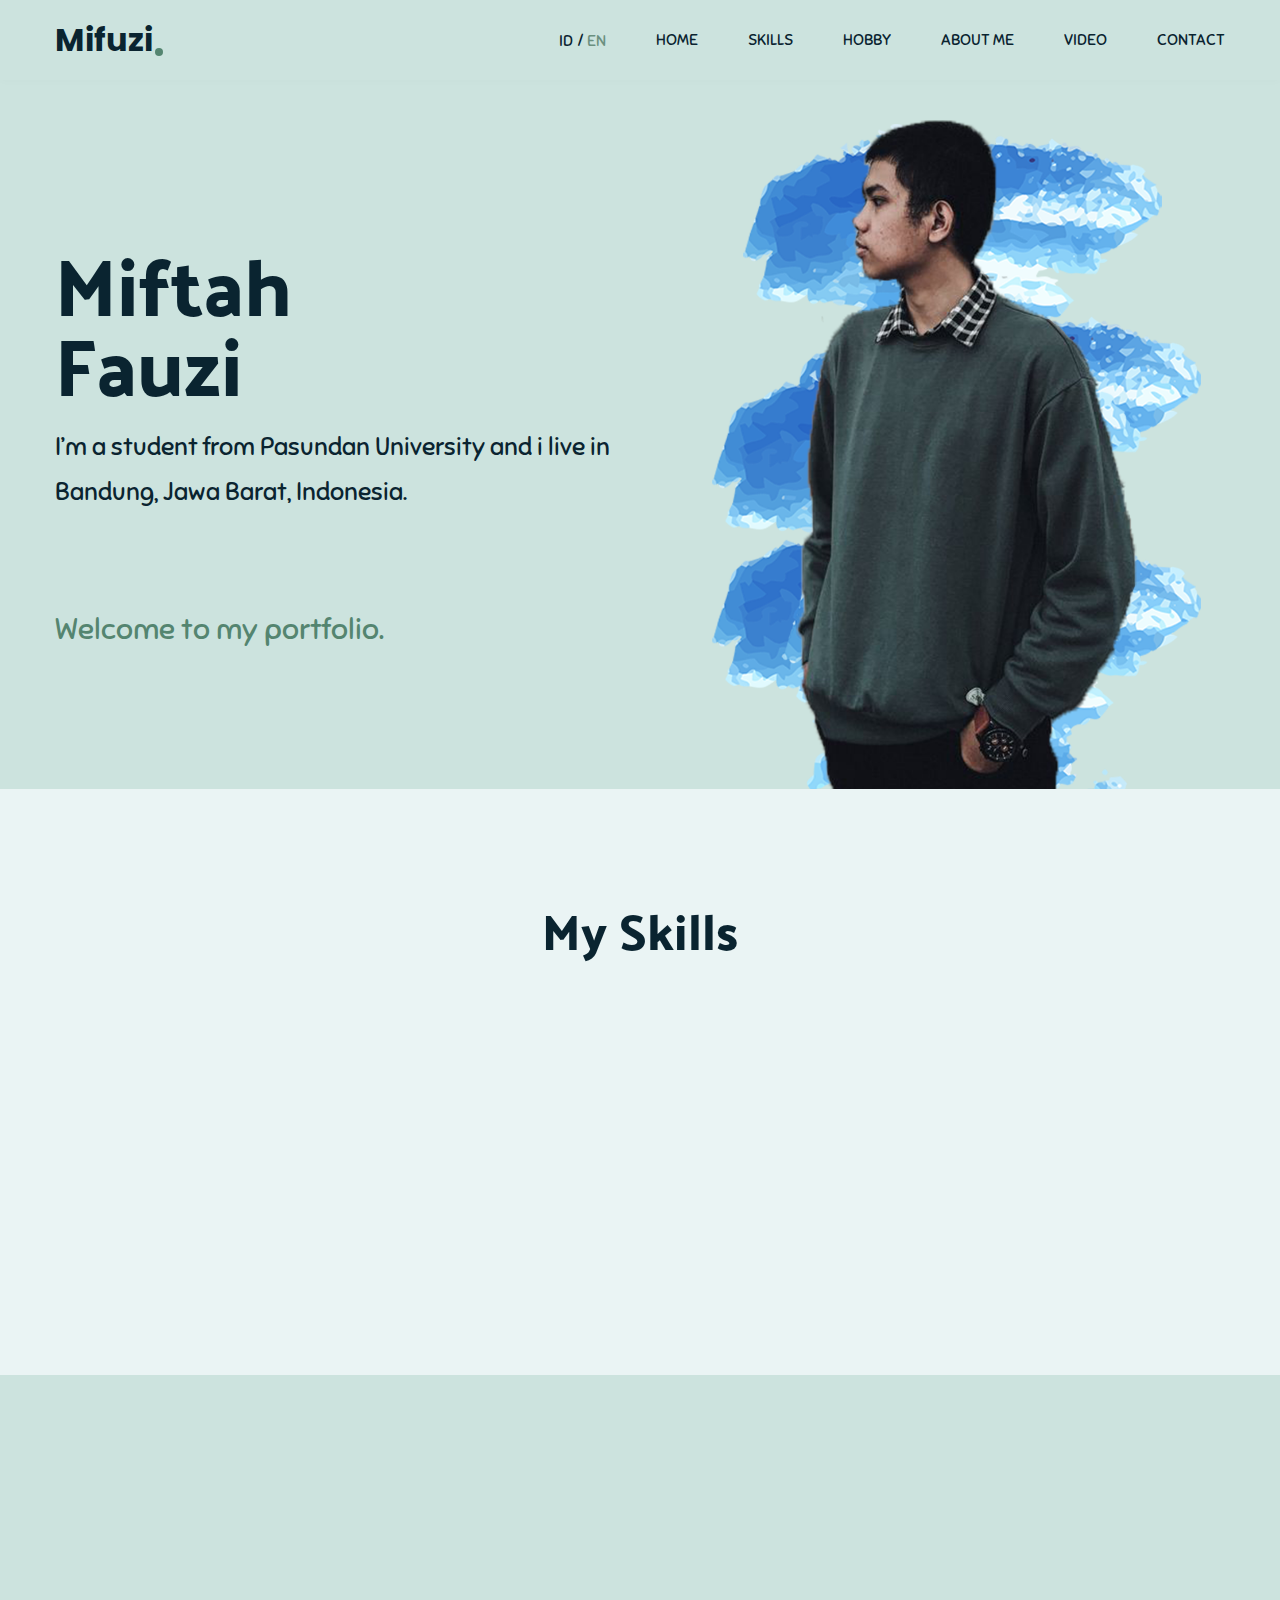
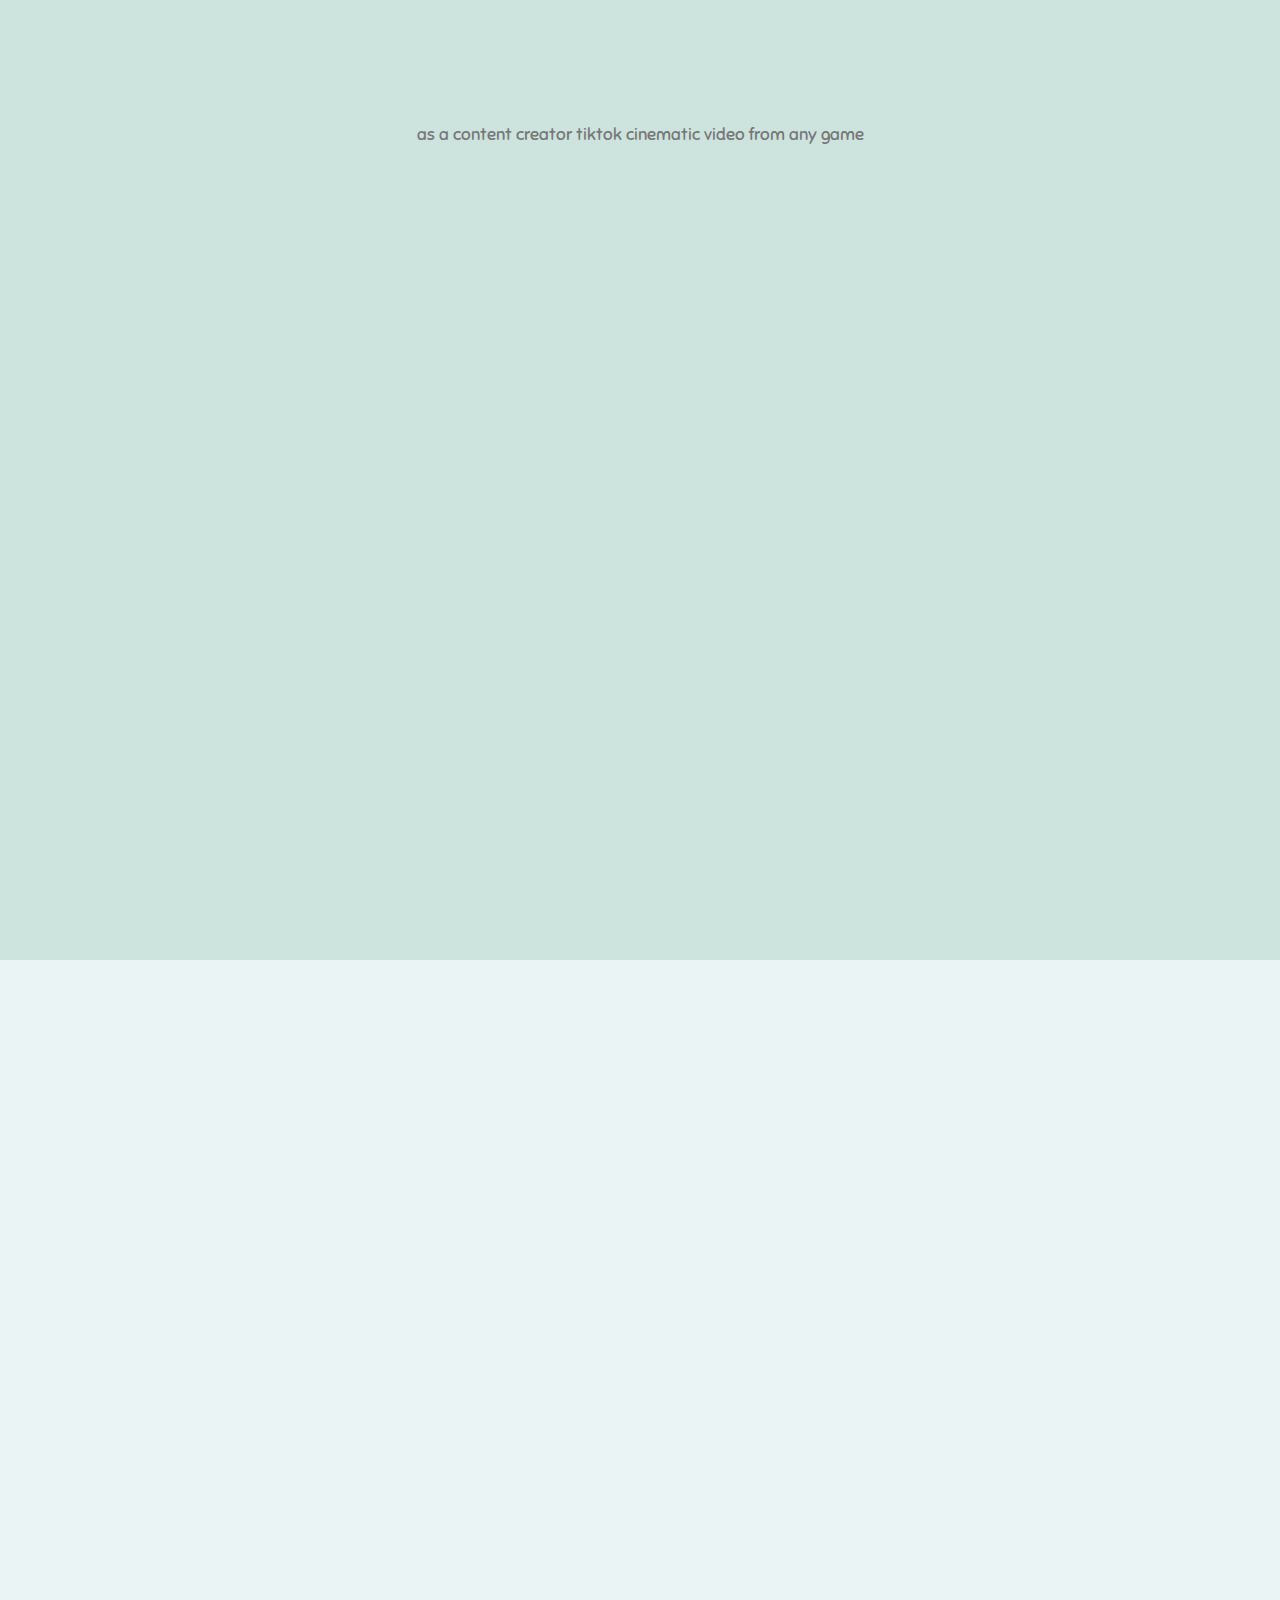
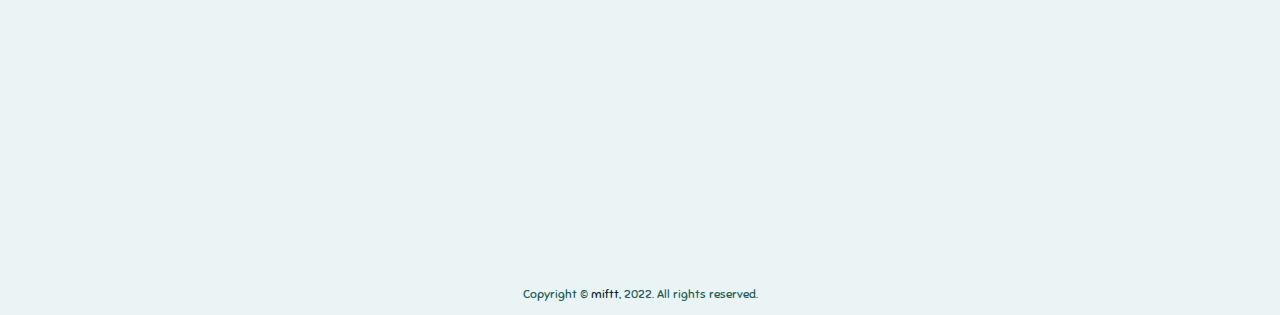
==== index.html @ 7cd9a49c "pertama melakukan commit" ====
<!DOCTYPE html>
<html lang="en">
  <head>
    <meta charset="UTF-8" />
    <meta http-equiv="X-UA-Compatible" content="IE=edge" />
    <meta name="viewport" content="width=device-width, initial-scale=1.0" />
    <!-- ======== FONTS ======================== -->
    <link href="https://fonts.googleapis.com/css?family=Poppins:regular,500,700&display=swap" rel="stylesheet" />
    <link href="https://fonts.googleapis.com/css?family=Palanquin+Dark:regular,500,600,700&display=swap" rel="stylesheet" />
    <link href="https://fonts.googleapis.com/css?family=Sniglet:regular,800&display=swap" rel="stylesheet" />

    <!-- ======== LINK CSS	 ======================== -->
    <link rel="stylesheet" href="css/nullstyle.css" />
    <link rel="stylesheet" href="css/style.css" />
    <link rel="stylesheet" href="css/media.css" />
    <link href="https://unpkg.com/aos@2.3.1/dist/aos.css" rel="stylesheet">

    <!-- ======== FAVICON	 ======================== -->
    <link rel="icon" type="image/png" sizes="32x32" href="img/favicon/Mif.png" />

    <!-- ======== Title	 ======================== -->
    <title>Portfolio</title>
  </head>

  <body>
    <div class="wrapper">
      <!-- ======== Header	 ======================== -->
      <header class="header">
        <div class="container">
          <div class="header__inner">
            <a href="index.html" class="header__logo">Mifuzi</a>

            <div class="header__lang">
              <a href="index-id.html" class="lang__link lang__link-ua">ID</a>
              <span>/</span>
              <a href="index.html" class="lang__link lang__link-en">EN</a>
            </div>

            <!-- ======== Header burger	 ======================== -->
            <div class="header__burger">
              <span></span>
            </div>

            <!-- ======== Menu	 ======================== -->
            <nav class="menu">
              <ul class="menu__list">
                <li class="menu__item">
                  <a href="#home" class="menu__link">Home</a>
                </li>
                <li class="menu__item">
                  <a href="#skills" class="menu__link">Skills</a>
                </li>
                <li class="menu__item">
                  <a href="#hobby" class="menu__link">Hobby</a>
                </li>
                <li class="menu__item">
                  <a href="#about" class="menu__link">About Me</a>
                </li>
                <li class="menu__item">
                  <a href="#video" class="menu__link">Video</a>
                </li>
                <li class="menu__item">
                  <a href="#contact" class="menu__link">Contact</a>
                </li>
              </ul>
            </nav>
          </div>
        </div>
      </header>

      <!-- ======== Main	 ======================== -->
      <main class="main">
        <!-- ======== Home	 ======================== -->
        <section class="home" id="home">
          <div class="container">
            <div class="home__inner">
              <div class="home__items">
                <h1 class="home__title">Miftah<br />Fauzi</h1>
                <div class="home__subtitle">I’m a student from Pasundan University and i live in Bandung, Jawa Barat, Indonesia.</div>
                <div class="home__text">Welcome to my portfolio.</div>
              </div>
              <div class="home__image">
                <img src="img/bg-mif.png" alt="home image" class="home__img img" />
              </div>
            </div>
          </div>
        </section>

        <!-- ======== Skills	 ======================== -->
        <section class="skills" id="skills">
          <div class="container">
            <div class="skills__inner">
              <h2 class="title">My Skills</h2>
              <div class="skills__row" data-aos="fade-up" data-aos-anchor-placement="bottom-bottom" data-aos-duration="2000">
                <div class="skills__column skills__column--one">
                  <div class="skills__item">
                    <div class="skills__image">
                      <img src="img/icon/html.png" alt="skills__img" class="skills__img" />
                    </div>
                    <h2 class="skills__title">HTML</h2>
                    <p class="skills__text">
                      Hypertext Markup Language is a standardized system for tagging text files, which creates a structure for almost every page we find on the Internet. It is the basic building block required for website development.
                    </p>
                  </div>
                </div>
                <div class="skills__column skills__column--two">
                  <div class="skills__item">
                    <div class="skills__image">
                      <img src="img/icon/css.png" alt="skills__img" class="skills__img" />
                    </div>
                    <h2 class="skills__title">CSS</h2>
                    <p class="skills__text">It is one of the most popular web development programming languages, which is used to create stylish and visually appealing website elements.</p>
                  </div>
                </div>
              </div>
            </div>
          </div>
        </section>

        <!-- ======== hobby	 ======================== -->
        <section class="hobby" id="hobby">
          <div class="container">
            <h2 class="title" data-aos="fade-down" data-aos-easing="linear" data-aos-duration="1200">Hobby</h2>
            <div class="hobby__inner" data-aos="fade-up"
                data-aos-easing="bottom-bottom"
                data-aos-duration="1800">
              <div class="hobby__item hobby__item-one">
                <a href="https://playvalorant.com/id-id/" class="hobby__link" target="_blank">
                  <img src="img/valorant.jpg" alt="hobby__img" class="hobby__img" />
                </a>
                <div class="hobby__text">Play Some Games</div>
              </div>

              <div class="hobby__item hobby__item-two">
                <a href="#video" class="hobby__link">
                  <img src="img/editing.png" alt="hobby__img" class="hobby__img" />
                </a>
                <div class="hobby__text">Editing Video</div>
              </div>

              <div class="hobby__item hobby__item-three">
                <a href="https://www.tiktok.com/@joseph.avenue" class="hobby__link" target="_blank">
                  <img src="img/mytiktok.png" alt="hobby__img" class="hobby__img" />
                </a>
                <div class="hobby__text">Make a Content</div>
              </div>

              <div class="hobby__item hobby__item-four">
                <a href="https://open.spotify.com/user/21xjykbasyftcfnjv3ekzovja" class="hobby__link" target="_blank">
                  <img src="img/a7x.jpg" alt="hobby__img" class="hobby__img" />
                </a>
                <div class="hobby__text">Listening to Music</div>
              </div>
            </div>
          </div>
        </section>

        <!-- About Me -->
        <section class="about" id="about">
          <div class="container" data-aos="fade-up"
     data-aos-easing="linear"
     data-aos-duration="1500">
            <div class="about-text">
              <h2 class="title">About Me</h2>
              <p>
               Hello! welcome to my first portfolio website. Let me introduce myself. My name is Miftah Fauzi or u can call me Mip. And I come from the city of Bandung, West Java, Indonesia. I am an Informatics Engineering Student at Pasundan University. Previously I studied at Madrasah Aliyah Negeri 2 Bandung City.
              </p>
            </div>

            <div class="about__inner">
              <img src="img/miftt.jpg" alt="" />
            </div>
          </div>
        </section>

        <!-- ======== Video	 ======================== -->
        <section class="video" id="video">
          <div class="container" >
            <h2 class="title" data-aos="fade-down" data-aos-easing="linear" data-aos-duration="2000">My Work</h2>
            <p>as a content creator tiktok cinematic video from any game</p>

            <div class="video__inner" data-aos="fade-up"
     data-aos-offset="300"
     data-aos-easing="ease-in-sine" data-aos-duration="1800">
              <div class="video__item">
                <video controls="true" poster="img/thumbvid1.png" onloadstart="this.volume=0.2">
                  <source src="img/vid/wanna.mp4" type="video/webm" />
                </video>
                <p>Video Project From Game GTA 5</p>
              </div>
              <p>I use this name on tiktok because it's my name from the character in the game</p>
            <div class="video__inner">
              <div class="video__item">
                <video controls="true" onloadstart="this.volume=0.2">
                  <source src="img/vid/hasil.mp4" type="video/webm" />
                </video>
                <p>Video Project From Game NFS HEAT</p>
              </div>
            </div>
          </div>
        </section>

        <!-- ======== Contact	 ======================== -->
        <section class="contact" id="contact">
          <div class="container" data-aos="fade-left"
     data-aos-easing="linear"
     data-aos-duration="1500">
            <div class="contact__inner">
              <h2 class="title">Contacts</h2>
              <p class="contact__text">
                Want to know more about me? <br />
                just contact me at below!
              </p>
              <!-- Contact Form -->
              <div class="contact-form">
                <form>
                  <h2>Contact Me Here</h2>
                  <input type="text" class="field" placeholder="First Name" required />
                  <input type="text" class="field" placeholder="Last Name" required />
                  <br />
                  <input type="email" class="field" placeholder="Your email" required />
                  <input type="text" class="field" cols="30" rows="4" placeholder="Your Phone" required />
                  <h4>Type Your Message Here....</h4>
                  <textarea required></textarea>
                  <br />
                  <a href="http://www.instagram.com/miftfauzi" class="contact__button" target="_blank">Send message</a>
                </form>
              </div>
              <ul class="contact__list">
                <li class="contact__item contact__item-one">
                  <a href="http://www.instagram.com/miftfauzi" class="fcontact__link" target="_blank">
                    <img src="img/icon/instagram.svg" alt="img" class="contact__img" />
                  </a>
                </li>
                <li class="contact__item contact__item-two">
                  <a href="https://www.tiktok.com/@joseph.avenue" class="contact__link" target="_blank">
                    <img src="img/icon/tiktok.svg" alt="img" class="contact__img" />
                  </a>
                </li>
                <li class="contact__item contact__item-three">
                  <a href="https://www.youtube.com/@mifuzi2602" class="contact__link" target="_blank">
                    <img src="img/icon/youtube.svg" alt="img" class="contact__img" />
                  </a>
                </li>
                <li class="contact__item contact__item-four">
                  <a href="https://github.com/miftt" class="contact__link" target="_blank">
                    <img src="img/icon/github.svg" alt="img" class="contact__img" />
                  </a>
                </li>
              </ul>
              <div class="contact__subtext">
                Like me on <br />
                Instagram, Facebook, Youtube, GitHub
              </div>
            </div>
          </div>
        </section>
      </main>

      <!-- ======== Footer ========================= -->
      <footer class="footer">
        <div class="container">
          <div class="footer__inner">
            <div class="footer__cooper">Copyright © <a href="https://github.com/miftt" class="footer__link-bio" target="_blank">miftt</a>, 2022. All rights reserved.</div>
          </div>
        </div>
      </footer>
    </div>

    <!-- ========= Script ========================= -->
    <script src="https://code.jquery.com/jquery-3.6.1.min.js"></script>
    <script src="js/script.js"></script>
    <script src="https://unpkg.com/aos@2.3.1/dist/aos.js"></script>
    <script>
  AOS.init();
</script>
  </body>
</html>
---- css/nullstyle.css ----
* {
  padding: 0;
  margin: 0;
  border: 0;
}

*,
*::before,
*::after {
  -moz-box-sizing: border-box;
  -webkit-box-sizing: border-box;
  box-sizing: border-box;
}

:focus:active {
  outline: none;
}
a:focus,
a:active {
  outline: none;
}
шт nav,
footer,
header,
aside {
  display: block;
}

html,
body {
  height: 100%;
  width: 100%;
  font-size: 100%;
  line-height: 1;
  font-size: 20px;
  -ms-text-size-adjust: 100%;
  -moz-text-size-adjust: 100%;
  -webkit-text-size-adjust: 100%;
}

input,
button,
textarea {
  font-family: "Poppins", sans-serif;
  outline: none;
}

input::-ms-clear {
  display: none;
}
button {
  cursor: pointer;
}
button::-moz-focus-inner {
  padding: 0;
  border: 0;
}
a,
a:visited {
  text-decoration: none;
}
a:hover {
  text-decoration: none;
}
ul li {
  list-style: none;
}
img {
  vertical-align: top;
}
h1,
h2,
h3,
h4,
h5,
h6 {
  font-size: inherit;
  font-weight: 400;
}

body {
  font-family: "Inter", sans-serif;
}
---- css/style.css ----
:root {
  --blue: #225e5b;
  --dark-blue: #0a2430;
  --dark-grey: #202422;
  --ijosangatgelap: #548570;
  --ijogelap: #6b9080;
  --ijoagakterang: #a4c3b2;
  --ijosetengahterang: #cce3de;
  --ijoterang: #eaf4f4;
  --ijopalingterang: #f6fff8;
}

html {
  scroll-behavior: smooth;
  animation: fadeIn;
}

body {
  font-family: "Sniglet", cursive;
  font-weight: 400;
  color: #070707;
  background-color: #cce3de;
  animation: fadeInAnimation ease 3s;
}

@keyframes fadeInAnimation {
  0% {
    opacity: 0;
  }
  100% {
    opacity: 1;
  }
}

.wrapper {
  overflow: hidden;
}
.container {
  max-width: 1200px;
  margin: 0 auto;
  padding: 0 15px;
}
.img {
  max-width: 100%;
}
.title {
  font-weight: 500;
  font-size: 50px;
  line-height: 100px;
  color: var(--dark-blue);
  margin-bottom: 20px;
  text-align: center;
  font-family: "Palanquin Dark", sans-serif;
}

/* ===================Header========================= */

.header {
  position: fixed;
  width: 100%;
  top: 0;
  left: 0;
  box-shadow: 0px 2px 8px rgba(0, 0, 0, 0.014);
  z-index: 50;
}
.header::before {
  content: "";
  position: absolute;
  top: 0;
  left: 0;
  width: 100%;
  height: 100%;
  background-color: #cce3de;
  z-index: 2;
}
.header__inner {
  display: flex;
  align-items: center;
  justify-content: space-between;
  position: relative;
  height: 80px;
}
.header__logo {
  font-family: "Poppins";
  font-weight: 700;
  font-size: 32px;
  line-height: 100%;
  color: var(--dark-blue);
  position: relative;
  z-index: 6;
}
.header__logo::after {
  content: "";
  display: block;
  height: 8px;
  width: 8px;
  background-color: var(--ijosangatgelap);
  border-radius: 50%;
  position: absolute;
  bottom: 0;
  right: -10px;
}

/* ===================Header lang========================= */

.header__lang {
  z-index: 6;
  margin: auto 50px auto auto;
}
.header__lang span {
  font-weight: 500;
  color: var(--dark-blue);
  font-size: 16px;
}
.lang__link,
.translate {
  font-weight: 500;
  color: var(--dark-blue);
  font-size: 16px;
  transition: all 0.3s ease-in-out;
}
.lang__link-ua:hover {
  color: var(--ijogelap);
}
.lang__link-en {
  color: var(--ijogelap);
}

/* ===================Header burger========================= */

.header__burger {
  display: none;
}

/* ===================Menu========================= */

.menu__list {
  display: flex;
  align-items: center;
  position: relative;
  z-index: 6;
}
.menu__item {
  margin-left: 50px;
}
.menu__item:first-child {
  margin-left: 0;
}
.menu__link {
  font-family: "Sniglet", cursive;
  font-size: 16px;
  line-height: 21px;
  color: var(--dark-blue);
  position: relative;
  transition: all 0.3s ease-in-out;
  text-transform: uppercase;
}
.menu__link:after {
  content: "";
  display: block;
  position: absolute;
  width: 0;
  height: 2px;
  background-color: var(--ijosangatgelap);
  transition: all 0.3s ease-in-out;
}
.menu__link:hover:after {
  width: 100%;
}

/* ===================Home========================= */

.home {
  padding-top: 100px;
}
.home__inner {
  display: flex;
  justify-content: space-between;
  align-items: center;
}
.home__items {
  margin-right: 20px;
  flex: 0 0 50%;
}
.home__title {
  font-family: "Palanquin Dark", sans-serif;
  font-weight: 500;
  font-size: 80px;
  color: var(--dark-blue);
  z-index: 3;
  margin-bottom: 20px;
}
.home__subtitle {
  font-size: 25px;
  font-weight: 400;
  line-height: 45px;
  color: var(--dark-blue);
  z-index: 3;
  margin-bottom: 100px;
}
.home__text {
  font-size: 30px;
  color: var(--ijosangatgelap);
}
.home__image {
  display: flex;
  flex: 0 0 50%;
}

/* ===================Skills========================= */

.skills {
  background-color: var(--ijoterang);
  padding: 90px 0;
}
.skills__inner {
  margin: 0 auto;
}
.skills__row {
  display: flex;
  margin: 0 -15px;
}
.skills__column {
  text-align: center;
  flex: 1;
  padding: 0 15px;
  display: flex;
  transition: all 0.3s ease-in-out;
}
.skills__column--one:hover h2 {
  color: #ff525d;
}
.skills__column--two:hover h2 {
  color: #34abe0;
}
.skills__item {
  display: flex;
  flex-direction: column;
  box-shadow: 0px 7px 12px rgba(0, 0, 0, 0.123);
  padding: 25px;
  border-radius: 20px;
  border: 1px solid #e9e9e9;
}
.skills__image {
  margin-bottom: 30px;
}
.skills__img {
  max-width: 100%;
  width: 64px;
  height: 64px;
}
.skills__title {
  font-family: "Palanquin Dark", sans-serif;
  font-weight: 400;
  font-size: 24px;
  line-height: 36px;
  text-transform: uppercase;
  color: var(--dark-blue);
  margin-bottom: 20px;
  transition: all 0.3s ease-in-out;
}
.skills__text {
  font-weight: 400;
  font-size: 14px;
  line-height: 200%;
  color: var(--dark-blue);
  flex: 1 1 auto;
}

/* ===================Work========================= */

.hobby {
  padding: 70px 0 50px 0;
}
.hobby__title {
  font-weight: 600;
  font-size: 34px;
  line-height: 51px;
  text-align: center;
  color: #070707;
}
.hobby__inner {
  display: grid;
  grid-template-columns: repeat(2, 1fr);
  width: 80%;
  margin: auto;
}
.hobby__item {
  margin: 0 20px 40px;
}
.hobby__link {
  transition: all 0.3s ease-in-out;
  display: inline-block;
}
.hobby__img {
  max-width: 100%;
  border-radius: 20px;
  box-shadow: 0px 4px 8px rgba(0, 0, 0, 0.123);
  transition: all 0.3s ease-in-out;
}
.hobby__item .hobby__img:hover {
  box-shadow: 0px 8px 8px 0px rgba(0, 0, 0, 0.103);
  transform: scale(1.02);
}
.hobby__text,
.hobby__text--four {
  font-weight: 400;
  font-size: 18px;
  line-height: 27px;
  text-align: center;
  color: #070707;
  margin-top: 20px;
  position: relative;
}

/* =================About Me=========================== */
.about {
  padding: 70px 0 50px 0;
  background-color: var(--ijoterang);
}

.about__inner {
  padding-top: 50px;
  margin: 0 auto;
  display: flex;
  align-items: right;
  justify-content: space-around;
}
.about-text p {
  text-align: center;
  font-weight: 400;
  font-size: 17px;
  line-height: 200%;
  color: #777;
}
.about__inner img {
  box-shadow: 4px 4px 5px -3px rgba(59, 49, 49, 0.61);
  border-radius: 5%;
  transition: 0.4s ease-in-out;
}
.about__inner img:hover {
  transform: scale(1.01);
}

/* ===================Video========================= */

video {
  width: 63%;
  border-radius: 4%;
  box-shadow: 3px 7px 12px rgba(0, 0, 0, 0.1);
}
.video {
  padding: 70px 0;
}
.video p {
  text-align: center;
  font-weight: 400;
  font-size: 17px;
  line-height: 200%;
  color: #777;
}

.video__item {
  margin-bottom: 50px;
  text-align: center;
}

/* ===================Contact========================= */

.contact {
  padding: 70px 0;
  background-color: var(--ijoterang);
}
.contact__inner {
  text-align: center;
}
.contact__text {
  font-weight: 400;
  font-size: 18px;
  line-height: 27px;
  margin: 0 auto 20px;
  color: var(--dark-blue);
  max-width: 300px;
}
.contact__button {
  font-weight: 400;
  font-size: 18px;
  margin-bottom: 40px;
  color: #fff;
  padding: 8px 23px;
  background-color: #6b9080;
  border-radius: 50px;
  display: inline-block;
  transition: all 0.3s ease-in-out;
}
.contact__button:hover {
  transform: translateY(-3px);
}

.contact-form {
  background-color: var(--ijosetengahterang);
  margin-bottom: 20px;
  border-radius: 20px;
  box-shadow: 0px 2px 8px rgba(0, 0, 0, 0.014);
}
.contact-form h2 {
  font-weight: 500;
  font-size: 23px;
  line-height: 60px;
  color: var(--dark-blue);
  margin-bottom: 20px;
  text-align: center;
  font-family: "Palanquin Dark", sans-serif;
}
.contact-form h4 {
  font-weight: 200;
  font-size: 18px;
  line-height: 20px;
  color: var(--dark-blue);
  margin-bottom: 20px;
  text-align: center;
  font-family: "Palanquin Dark", sans-serif;
}
.contact-form input {
  width: 290px;
  height: 40px;
  border-bottom: 2px;
  outline: none;
  border: none;
  background: none;
  border-bottom: 2px solid var(--dark-grey);
}
.contact-form textarea {
  width: 400px;
  height: 100px;
}

.contact-form .field,
.contact-form .field {
  margin-left: 25px;
  margin-bottom: 10px;
}
.contact__list {
  display: flex;
  justify-content: center;
  align-items: center;
  margin-bottom: 20px;
  margin-top: 70px;
}
.contact__item {
  flex: 0 0 40px;
  margin-left: 40px;
  transition: all 0.3s ease-in-out;
}
.contact__item:hover {
  transform: rotate(-15deg);
}
.contact__item:nth-child(2):hover {
  transform: rotate(15deg);
}
.contact__item:nth-child(3):hover {
  transform: rotate(-15deg);
}
.contact__item:nth-child(4):hover {
  transform: rotate(15deg);
}
.contact__item:first-child {
  margin-left: 0;
}
.contact__img {
  max-width: 100%;
}
.contact__subtext {
  margin-bottom: 10px;
  color: var(--blue);
  font-weight: 400;
  font-size: 14px;
  line-height: 21px;
}

/* ===================Footer========================= */

.footer {
  padding: 10px 0;
  background-color: var(--ijoterang);
}
.footer__inner {
  text-align: center;
}
.footer__cooper {
  font-weight: 400;
  font-size: 12px;
  line-height: 21px;
  color: var(--blue);
}
.footer__link-bio {
  font-weight: 400;
  font-size: 12px;
  line-height: 21px;
  color: var(--dark-blue);
  transition: all 0.3s ease-in-out;
}
.footer__link-bio:hover {
  color: var(--orange);
}
---- css/media.css ----
@media (max-width: 950.98px) {
  .home__title-ua {
    font-size: 70px;
  }
  .home__subtitle {
    font-size: 19px;
  }
  .home__text {
    font-size: 22px;
  }

  .hobby__inner {
    display: grid;
    grid-template-columns: repeat(2, 1fr);
  }
}
@media (max-width: 767.98px) {
  body.lock {
    overflow: hidden;
  }
  .header__inner {
    height: 70px;
  }
  .header__lang {
    margin-right: 15px;
  }

  .header__burger {
    display: block;
    position: relative;
    height: 5px;
    width: 40px;
    z-index: 6;
    transition: all 0.3s ease;
  }
  .header__burger::before,
  .header__burger::after {
    content: "";
    position: absolute;
    height: 5px;
    background-color: #0d2f3f;
    margin: auto;
    width: 100%;
    transition: all 0.3s ease-in-out;
    border-radius: 5px;
  }
  .header__burger::before {
    top: 5px;
    right: 0;
    width: 75%;
    transform-origin: right;
  }
  .header__burger::after {
    bottom: 5px;
    right: 0;
    width: 100%;
    transform-origin: right;
    background-color: #6b9080;
  }
  .header__burger.active::after {
    width: 75%;
    background-color: #0d2f3f;
  }
  .header__burger.active::before {
    width: 100%;
    background-color: #6b9080;
  }

  .menu {
    position: fixed;
    top: 0;
    right: -100%;
    height: 100%;
    width: 100%;
    background-color: #eaf4f4;
    padding: 120px 15px 0 0;
    overflow: auto;
    transition: all 0.3s ease-in-out;
    z-index: 5;
  }
  .menu__item {
    margin-bottom: 40px;
  }
  .menu__link {
    font-size: 32px;
  }
  .menu.active {
    right: 0;
  }
  .menu__list {
    display: block;
    text-align: right;
  }
  .menu__link::after,
  .menu__link:hover::after {
    display: none;
  }

  .home__inner {
    display: block;
    text-align: center;
  }
  .home__items {
    margin: 0 0 50px 0;
  }
  .home__subtitle {
    margin-bottom: 20px;
  }
  .home__img {
    max-width: 100%;
  }

  .skills {
    padding: 50px 0 0 0;
  }
  .skills__row {
    display: block;
  }
  .skills__item {
    margin-bottom: 25px;
    padding: 15px;
  }
  .skills__title {
    font-size: 30px;
  }
  .skills__text {
    font-size: 14px;
  }

  .hobby {
    padding: 50px 0 20px 0;
  }
  .hobby__inner {
    display: block;
    text-align: center;
  }
  .hobby__item {
    margin: 0 0px 40px;
  }
  video {
    width: 100%;
  }
  .video {
    padding-top: 50px;
    padding-bottom: 50px;
  }
  .video__inner {
    display: block;
    text-align: center;
  }
  .video__item {
    padding: 0;
  }
  .contact__text {
    font-size: 16px;
    line-height: 25px;
  }
  .contact__item {
    margin-left: 30px;
  }
  .contact textarea {
    width: 250px;
    height: 70px;
  }
}

@media (max-width: 485.98px) {
  .home {
    padding-top: 80px;
  }
  .home__items {
    margin-bottom: 30px;
  }
  .home__title {
    font-size: 65px;
    margin-bottom: 10px;
  }
  .home__subtitle {
    font-size: 20px;
    margin-bottom: 10px;
  }
  .home__text {
    font-size: 22px;
  }

  .skills__inner {
    padding: 0;
  }
  .skills__item {
    margin-bottom: 25px;
  }
  .title {
    margin-bottom: 0;
    font-size: 40px;
  }

  .hobby__text,
  .hobby__text--four {
    font-size: 14px;
    margin-top: 10px;
  }
  .hobby__item {
    margin-top: 25px;
  }
  .hobby__item-four {
    margin-bottom: 40px;
  }
  .hobby__item-one {
    margin: 0;
  }

  .contact {
    padding: 50px 0;
  }
}

@media (max-width: 390.98px) {
  .home__title {
    font-size: 60px;
  }
  .home__subtitle {
    font-size: 16px;
    margin-bottom: 10px;
  }
  .home__text {
    font-size: 20px;
  }

  .skills__image {
    margin-bottom: 20px;
  }
  .skills__title {
    font-size: 25px;
    margin-bottom: 15px;
  }
  .skills__text {
    font-size: 14px;
  }
}
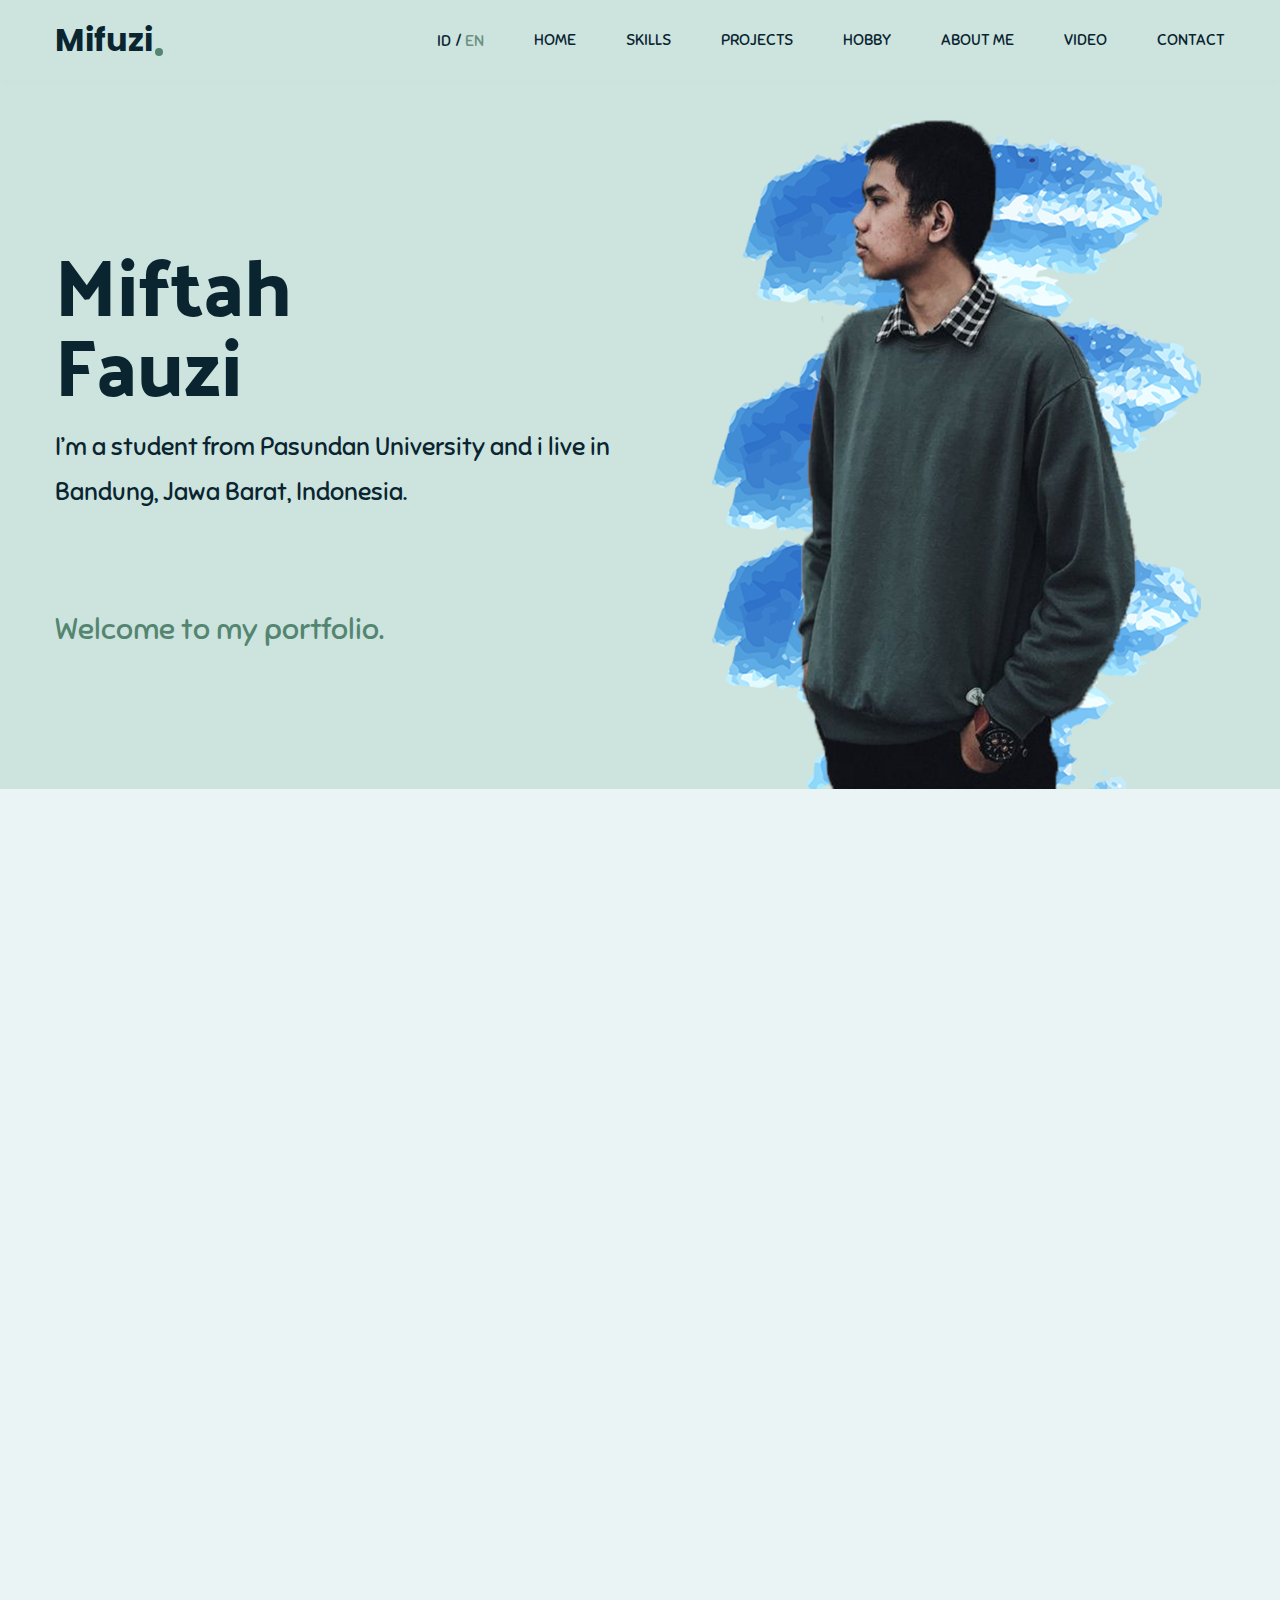
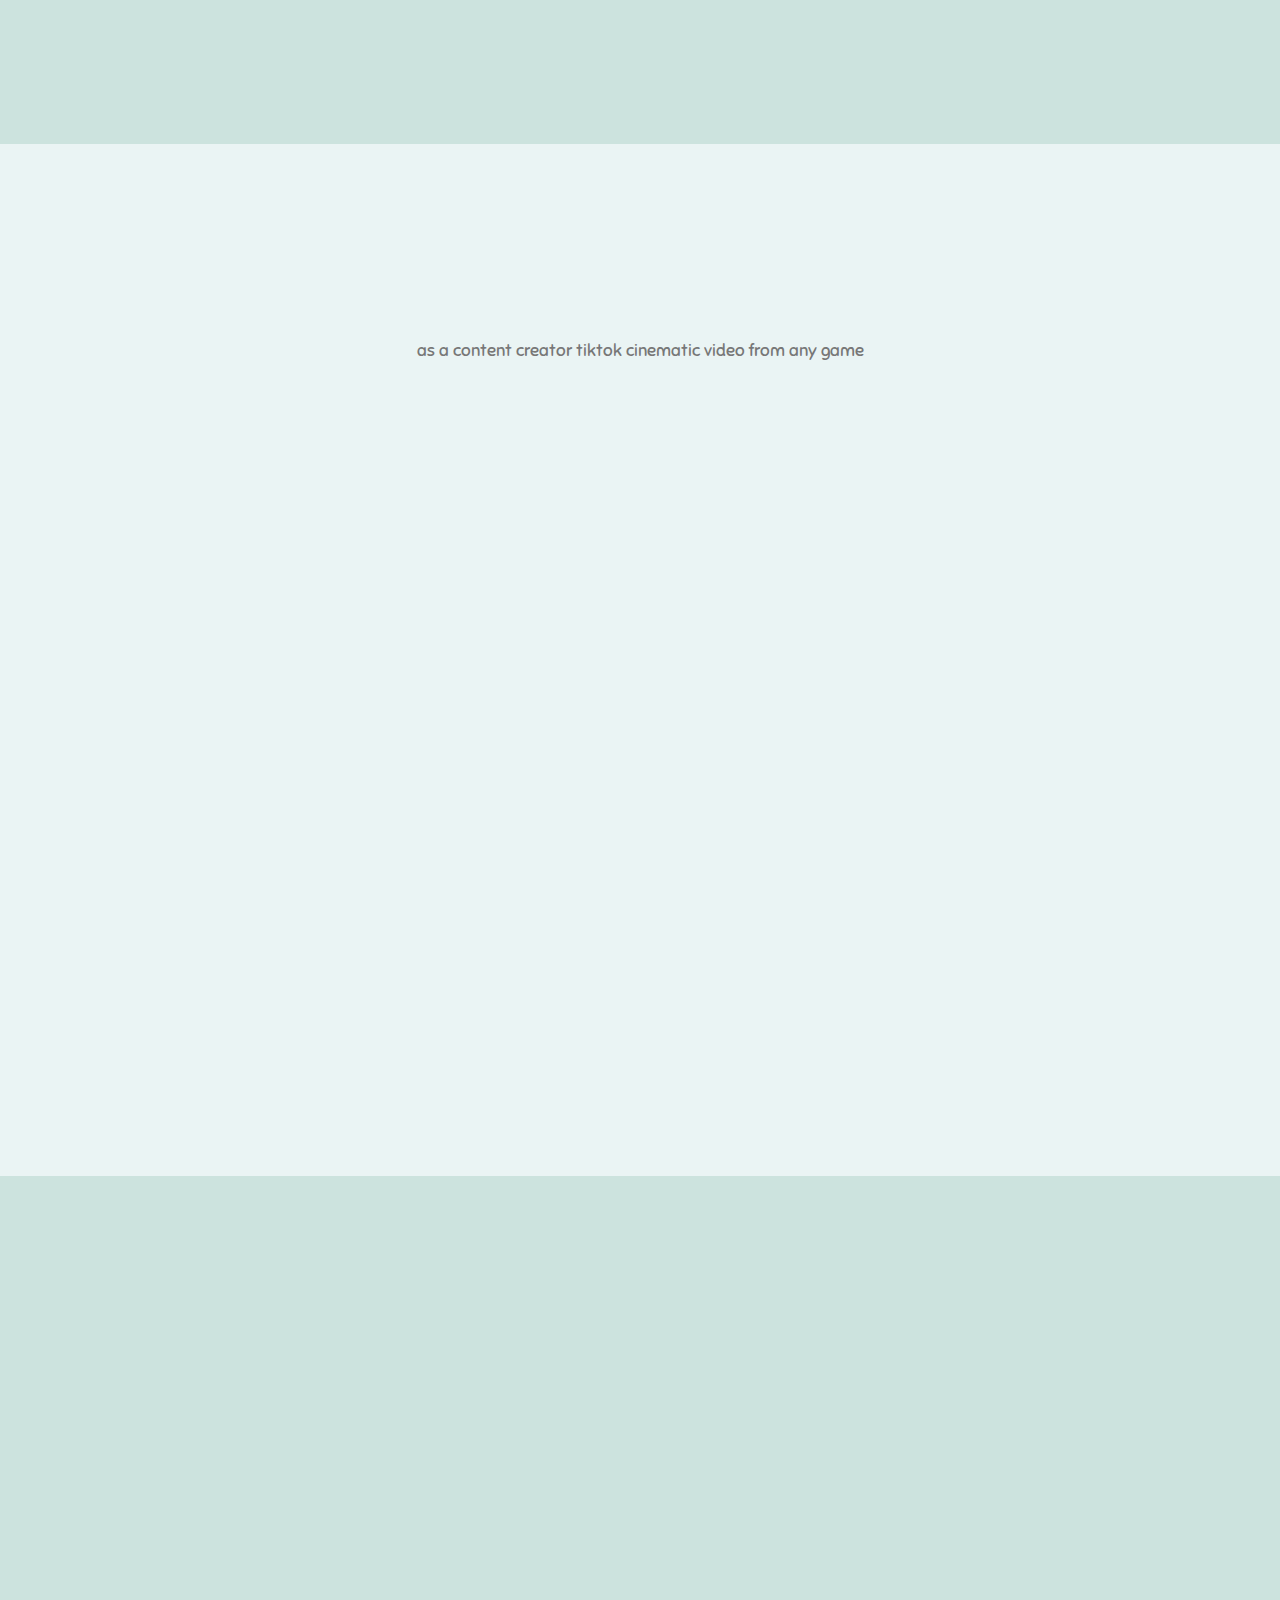
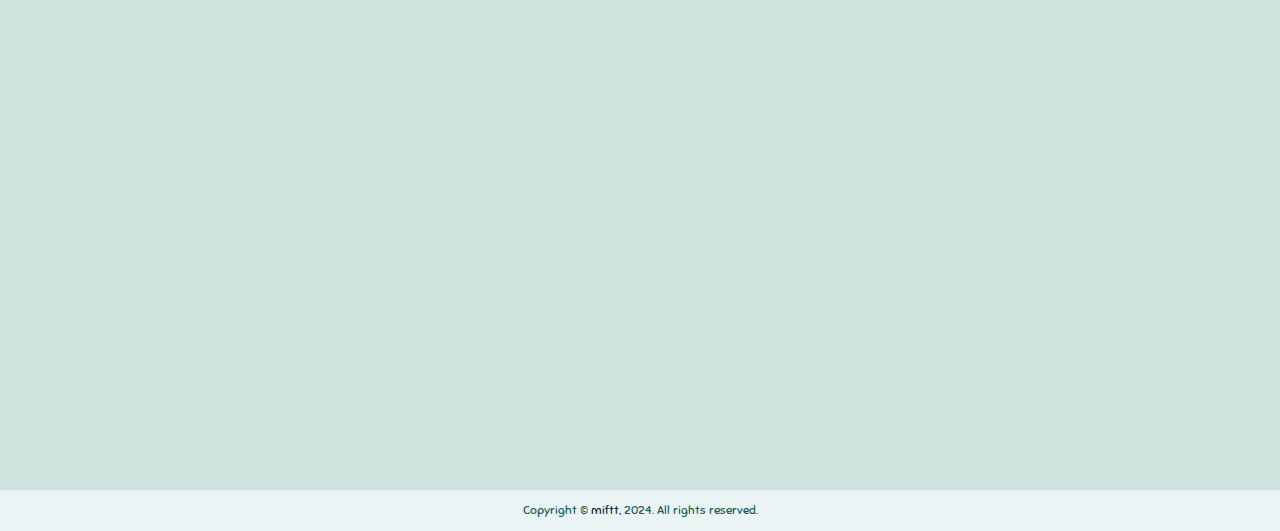
==== commit b73e7d1a: "add new skill and project" ====
--- a/index.html
+++ b/index.html
@@ -31,7 +31,7 @@
             <a href="index.html" class="header__logo">Mifuzi</a>
 
             <div class="header__lang">
-              <a href="index-id.html" class="lang__link lang__link-ua">ID</a>
+              <a href="index-id.html" class="lang__link lang__link-id">ID</a>
               <span>/</span>
               <a href="index.html" class="lang__link lang__link-en">EN</a>
             </div>
@@ -49,6 +49,9 @@
                 </li>
                 <li class="menu__item">
                   <a href="#skills" class="menu__link">Skills</a>
+                </li>
+                <li class="menu__item">
+                  <a href="#project" class="menu__link">Projects</a>
                 </li>
                 <li class="menu__item">
                   <a href="#hobby" class="menu__link">Hobby</a>
@@ -89,9 +92,9 @@
         <!-- ======== Skills	 ======================== -->
         <section class="skills" id="skills">
           <div class="container">
-            <div class="skills__inner">
+            <div class="skills__inner" data-aos="fade-up" data-aos-duration="2000">
               <h2 class="title">My Skills</h2>
-              <div class="skills__row" data-aos="fade-up" data-aos-anchor-placement="bottom-bottom" data-aos-duration="2000">
+              <div class="skills__row">
                 <div class="skills__column skills__column--one">
                   <div class="skills__item">
                     <div class="skills__image">
@@ -99,7 +102,7 @@
                     </div>
                     <h2 class="skills__title">HTML</h2>
                     <p class="skills__text">
-                      Hypertext Markup Language is a standardized system for tagging text files, which creates a structure for almost every page we find on the Internet. It is the basic building block required for website development.
+                      HTML is a standard programming language used to create web pages, which are accessed over the internet. HTML stands for "Hypertext Markup Language" or "markup language".
                     </p>
                   </div>
                 </div>
@@ -109,43 +112,160 @@
                       <img src="img/icon/css.png" alt="skills__img" class="skills__img" />
                     </div>
                     <h2 class="skills__title">CSS</h2>
-                    <p class="skills__text">It is one of the most popular web development programming languages, which is used to create stylish and visually appealing website elements.</p>
-                  </div>
-                </div>
-              </div>
-            </div>
-          </div>
-        </section>
+                    <p class="skills__text">
+                      CSS stands for cascading style sheets, which is the language used to determine the appearance and format of website pages. With CSS, you can set the font type, text color, and page background.
+                    </p>
+                  </div>
+                </div>
+                <div class="skills__column skills__column--three">
+                  <div class="skills__item">
+                    <div class="skills__image">
+                      <img src="img/icon/javascript.svg" alt="skills__img" class="skills__img" />
+                    </div>
+                    <h2 class="skills__title">Javascript</h2>
+                    <p class="skills__text">
+                      JavaScript is a programming language that developers use to create interactive web pages.
+                    </p>
+                  </div>
+                </div>
+                <div class="skills__column skills__column--four">
+                  <div class="skills__item">
+                    <div class="skills__image">
+                      <img src="img/icon/typescript.svg" alt="skills__img" class="skills__img" />
+                    </div>
+                    <h2 class="skills__title">Typescript</h2>
+                    <p class="skills__text">
+                      The use of TypeScript has the following advantages: Object-Oriented Programming: TypeScript supports OOP concepts such as classes, interfaces, and inheritance, facilitating the development of complex and structured applications.
+                    </p>
+                  </div>
+                </div>
+                <div class="skills__column skills__column--five">
+                  <div class="skills__item">
+                    <div class="skills__image">
+                      <img src="img/icon/reactjs.svg" alt="skills__img" class="skills__img" />
+                    </div>
+                    <h2 class="skills__title">React js</h2>
+                    <p class="skills__text">
+                      ReactJS is a popular JavaScript library created by Facebook that is used in the process of developing mobile and web applications. to facilitate the creation of interactive, stateful, and easily reusable interface components.
+                    </p>
+                  </div>
+                </div>
+                <div class="skills__column skills__column--six">
+                  <div class="skills__item">
+                    <div class="skills__image">
+                      <img src="img/icon/nextjs-icon.svg" alt="skills__img" class="skills__img" />
+                    </div>
+                    <h2 class="skills__title">Next Js</h2>
+                    <p class="skills__text">
+                      Next.js is a React.js framework that offers a wide range of features and optimizations to create fast and efficient web applications. However, there are some disadvantages to note, including: Complexity
+                    </p>
+                  </div>
+                </div>
+                <div class="skills__column skills__column--seven">
+                  <div class="skills__item">
+                    <div class="skills__image">
+                      <img src="img/icon/php.svg" alt="skills__img" class="skills__img" />
+                    </div>
+                    <h2 class="skills__title">PHP</h2>
+                    <p class="skills__text">
+                      PHP is what does it mean? PHP (Hypertext Preprocessor) is a scripting language that can be embedded or inserted into HTML. PHP is widely used to program dynamic websites. PHP can be used to build a CMS.
+                    </p>
+                  </div>
+                </div>
+                <div class="skills__column skills__column--seven">
+                  <div class="skills__item">
+                    <div class="skills__image">
+                      <img src="img/icon/java.svg" alt="skills__img" class="skills__img" />
+                    </div>
+                    <h2 class="skills__title">Java</h2>
+                    <p class="skills__text">
+                      Java is an open source programming language that is a product of Sun Microsystems. Java language is a modern language that has been accepted by the world computing community
+                    </p>
+                  </div>
+                </div>
+              </div>
+            </div>
+          </div>
+        </section>
+
+        <!-- ======== Project ======================= -->
+        <section class="project" id="project">
+          <div class="container">
+            <h2 class="title" data-aos="fade-down" data-aos-easing="linear" data-aos-duration="1200">Project</h2>
+            <div class="project__inner" data-aos="fade-up"
+            data-aos-easing="bottom-bottom"
+            data-aos-duration="1800">
+              <div class="project__item project__item-one">
+                <a href="https://greenbites.shop/" class="project__link" target="_blank">
+                  <img src="img/project/projectphp.bmp" alt="project__img" class="project__img" />
+                </a>
+                <div class="project__text">PHP Project CRUD </div>
+              </div>
+              
+              <div class="project__item project__item-two">
+                <a href="https://status-bot-six.vercel.app/" class="project__link" target="_blank">
+                  <img src="img/project/nextjsstatusbotproject.PNG" alt="project__img" class="project__img" />
+                </a>
+                <div class="project__text">Nextjs for Status Bot Project</div>
+              </div>
+
+              <div class="project__item project__item-three">
+                <a href="https://mipshoes.vercel.app/products" class="project__link">
+                  <img src="img/project/nextjsprojectshoes.PNG" alt="project__img" class="project__img" />
+                </a>
+                <div class="project__text">Nextjs Simple Shoes shop Project </div>
+              </div>
+
+              <div class="project__item project__item-four">
+                <a href="https://sputify-clone.vercel.app/" class="project__link" target="_blank">
+                  <img src="img/project/nextjsspotifyclone.PNG" alt="project__img" class="project__img" />
+                </a>
+                <div class="project__text">Nextjs Sputify Clone Project</div>
+              </div>
+            </div>
+          </div>
+        </section>
+
 
         <!-- ======== hobby	 ======================== -->
         <section class="hobby" id="hobby">
           <div class="container">
             <h2 class="title" data-aos="fade-down" data-aos-easing="linear" data-aos-duration="1200">Hobby</h2>
-            <div class="hobby__inner" data-aos="fade-up"
-                data-aos-easing="bottom-bottom"
-                data-aos-duration="1800">
-              <div class="hobby__item hobby__item-one">
+            <div class="hobby__inner">
+              <div class="hobby__item hobby__item-one" data-aos="fade-up"
+              data-aos-easing="bottom-bottom"
+              data-aos-duration="1800">
                 <a href="https://playvalorant.com/id-id/" class="hobby__link" target="_blank">
                   <img src="img/valorant.jpg" alt="hobby__img" class="hobby__img" />
                 </a>
-                <div class="hobby__text">Play Some Games</div>
-              </div>
-
-              <div class="hobby__item hobby__item-two">
+                <div class="hobby__text" data-aos="fade-up"
+                data-aos-easing="bottom-bottom"
+                data-aos-duration="1800">Play Some Games</div>
+              </div>
+
+              <div class="hobby__item hobby__item-two" data-aos="fade-up"
+              data-aos-easing="bottom-bottom"
+              data-aos-duration="1800">
                 <a href="#video" class="hobby__link">
                   <img src="img/editing.png" alt="hobby__img" class="hobby__img" />
                 </a>
-                <div class="hobby__text">Editing Video</div>
-              </div>
-
-              <div class="hobby__item hobby__item-three">
+                <div class="hobby__text" data-aos="fade-up"
+                data-aos-easing="bottom-bottom"
+                data-aos-duration="1800">Editing Video</div>
+              </div>
+
+              <div class="hobby__item hobby__item-three" data-aos="fade-up"
+              data-aos-easing="bottom-bottom"
+              data-aos-duration="1800" >
                 <a href="https://www.tiktok.com/@joseph.avenue" class="hobby__link" target="_blank">
                   <img src="img/mytiktok.png" alt="hobby__img" class="hobby__img" />
                 </a>
                 <div class="hobby__text">Make a Content</div>
               </div>
 
-              <div class="hobby__item hobby__item-four">
+              <div class="hobby__item hobby__item-four" data-aos="fade-up"
+              data-aos-easing="bottom-bottom"
+              data-aos-duration="1800">
                 <a href="https://open.spotify.com/user/21xjykbasyftcfnjv3ekzovja" class="hobby__link" target="_blank">
                   <img src="img/a7x.jpg" alt="hobby__img" class="hobby__img" />
                 </a>
@@ -157,9 +277,10 @@
 
         <!-- About Me -->
         <section class="about" id="about">
-          <div class="container" data-aos="fade-up"
-     data-aos-easing="linear"
-     data-aos-duration="1500">
+          <div class="container" 
+              data-aos="fade-up"
+              data-aos-easing="linear"
+              data-aos-duration="1500">
             <div class="about-text">
               <h2 class="title">About Me</h2>
               <p>
@@ -261,7 +382,7 @@
       <footer class="footer">
         <div class="container">
           <div class="footer__inner">
-            <div class="footer__cooper">Copyright © <a href="https://github.com/miftt" class="footer__link-bio" target="_blank">miftt</a>, 2022. All rights reserved.</div>
+            <div class="footer__cooper">Copyright © <a href="https://github.com/miftt" class="footer__link-bio" target="_blank">miftt</a>, 2024. All rights reserved.</div>
           </div>
         </div>
       </footer>
--- a/css/style.css
+++ b/css/style.css
@@ -119,7 +119,7 @@
   font-size: 16px;
   transition: all 0.3s ease-in-out;
 }
-.lang__link-ua:hover {
+.lang__link-id:hover {
   color: var(--ijogelap);
 }
 .lang__link-en {
@@ -217,7 +217,9 @@
   margin: 0 auto;
 }
 .skills__row {
-  display: flex;
+  display: grid;
+  grid-template-columns: repeat(2, 1fr);
+  grid-gap: 30px;
   margin: 0 -15px;
 }
 .skills__column {
@@ -231,6 +233,12 @@
   color: #ff525d;
 }
 .skills__column--two:hover h2 {
+  color: #34abe0;
+}
+.skills__column--three:hover h2 {
+  color: #34abe0;
+}
+.skills__column--four:hover h2 {
   color: #34abe0;
 }
 .skills__item {
@@ -267,10 +275,58 @@
   flex: 1 1 auto;
 }
 
+/* PROJECT */
+.project {
+  padding: 70px 0 50px 0;
+}
+.project__title {
+  font-weight: 600;
+  font-size: 34px;
+  line-height: 51px;
+  text-align: center;
+  color: #070707;
+}
+.project__inner {
+  display: grid;
+  grid-template-columns: repeat(2, 1fr);
+  width: 80%;
+  margin: auto;
+}
+.project__item {
+  margin: 0 20px 40px;
+}
+.project__link {
+  transition: all 0.3s ease-in-out;
+  display: inline-block;
+}
+.project__img {
+  max-width: 100%;
+  border-radius: 20px;
+  box-shadow: 0px 4px 8px rgba(0, 0, 0, 0.123);
+  transition: all 0.3s ease-in-out;
+}
+.project__item .project__img:hover {
+  box-shadow: 0px 8px 8px 0px rgba(0, 0, 0, 0.103);
+  transform: scale(1.02);
+}
+.project__text,
+.project__text--four {
+  font-weight: 400;
+  font-size: 18px;
+  line-height: 27px;
+  text-align: center;
+  color: #070707;
+  margin-top: 20px;
+  position: relative;
+}
+
+
+
 /* ===================Work========================= */
 
 .hobby {
   padding: 70px 0 50px 0;
+  background-color: var(--ijoterang);;
 }
 .hobby__title {
   font-weight: 600;
@@ -316,7 +372,6 @@
 /* =================About Me=========================== */
 .about {
   padding: 70px 0 50px 0;
-  background-color: var(--ijoterang);
 }
 
 .about__inner {
@@ -351,6 +406,7 @@
 }
 .video {
   padding: 70px 0;
+  background-color: var(--ijoterang);
 }
 .video p {
   text-align: center;
@@ -359,17 +415,14 @@
   line-height: 200%;
   color: #777;
 }
-
 .video__item {
   margin-bottom: 50px;
   text-align: center;
 }
-
 /* ===================Contact========================= */
 
 .contact {
   padding: 70px 0;
-  background-color: var(--ijoterang);
 }
 .contact__inner {
   text-align: center;
@@ -397,6 +450,10 @@
   transform: translateY(-3px);
 }
 
+form{
+  background-color: var(--ijoterang);;
+  border-radius: 16px;
+}
 .contact-form {
   background-color: var(--ijosetengahterang);
   margin-bottom: 20px;
@@ -430,6 +487,7 @@
   background: none;
   border-bottom: 2px solid var(--dark-grey);
 }
+
 .contact-form textarea {
   width: 400px;
   height: 100px;
